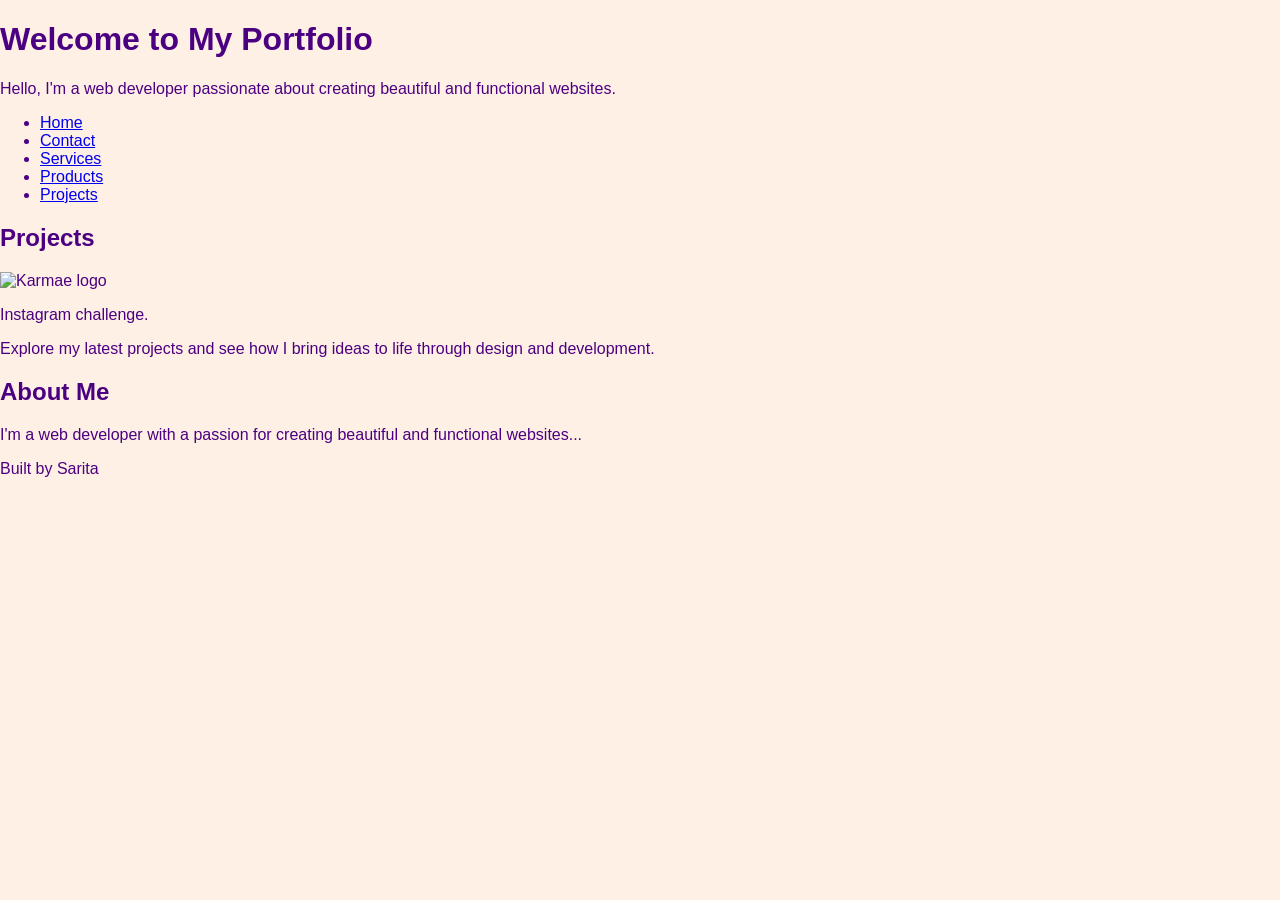
==== index.html @ 583e8f83 "html update" ====
<!DOCTYPE html>
<html lang="en">
<head>
    <meta charset="UTF-8">
    <meta name="viewport" content="width=device-width, initial-scale=1.0">
    <link rel="stylesheet" href="styles.css">
    <title>Portfolio</title>
</head>
<body>
    <header>
        <h1>Welcome to My Portfolio</h1>
        <p>Hello, I'm a web developer passionate about creating beautiful and functional websites.</p>
        <nav>
            <ul>
                <li><a href="index.html">Home</a></li>
                <li><a href="#contact">Contact</a></li>
                <li><a href="#services">Services</a></li>
                <li><a href="#products">Products</a></li>
                <li><a href="#projects">Projects</a></li>
            </ul>
        </nav>
    </header>

    <main>
        <section id="projects">
            <h2>Projects</h2>
            <img src="karmae_final.png" alt="Karmae logo">
            <p>Instagram challenge.</p>
            <p>Explore my latest projects and see how I bring ideas to life through design and development.</p>
        </section>

        <section id="about">
            <h2>About Me</h2>
            <p>I'm a web developer with a passion for creating beautiful and functional websites...</p>
        </section>
    </main>

    <footer>
        <p>Built by Sarita</p>
    </footer>
</body>
</html>
---- styles.css ----
/* css by Sarita Carey
/ * Color Palette
peach
linen
light yellow
deep purple
*/

/* Global Styles */
body {
    font-family: 'Arial', sans-serif;
    background-color: #fff0e5; /* light yellow */
    color: #4b0082; /* deep purple */
    margin: 0;
    padding: 0;
}
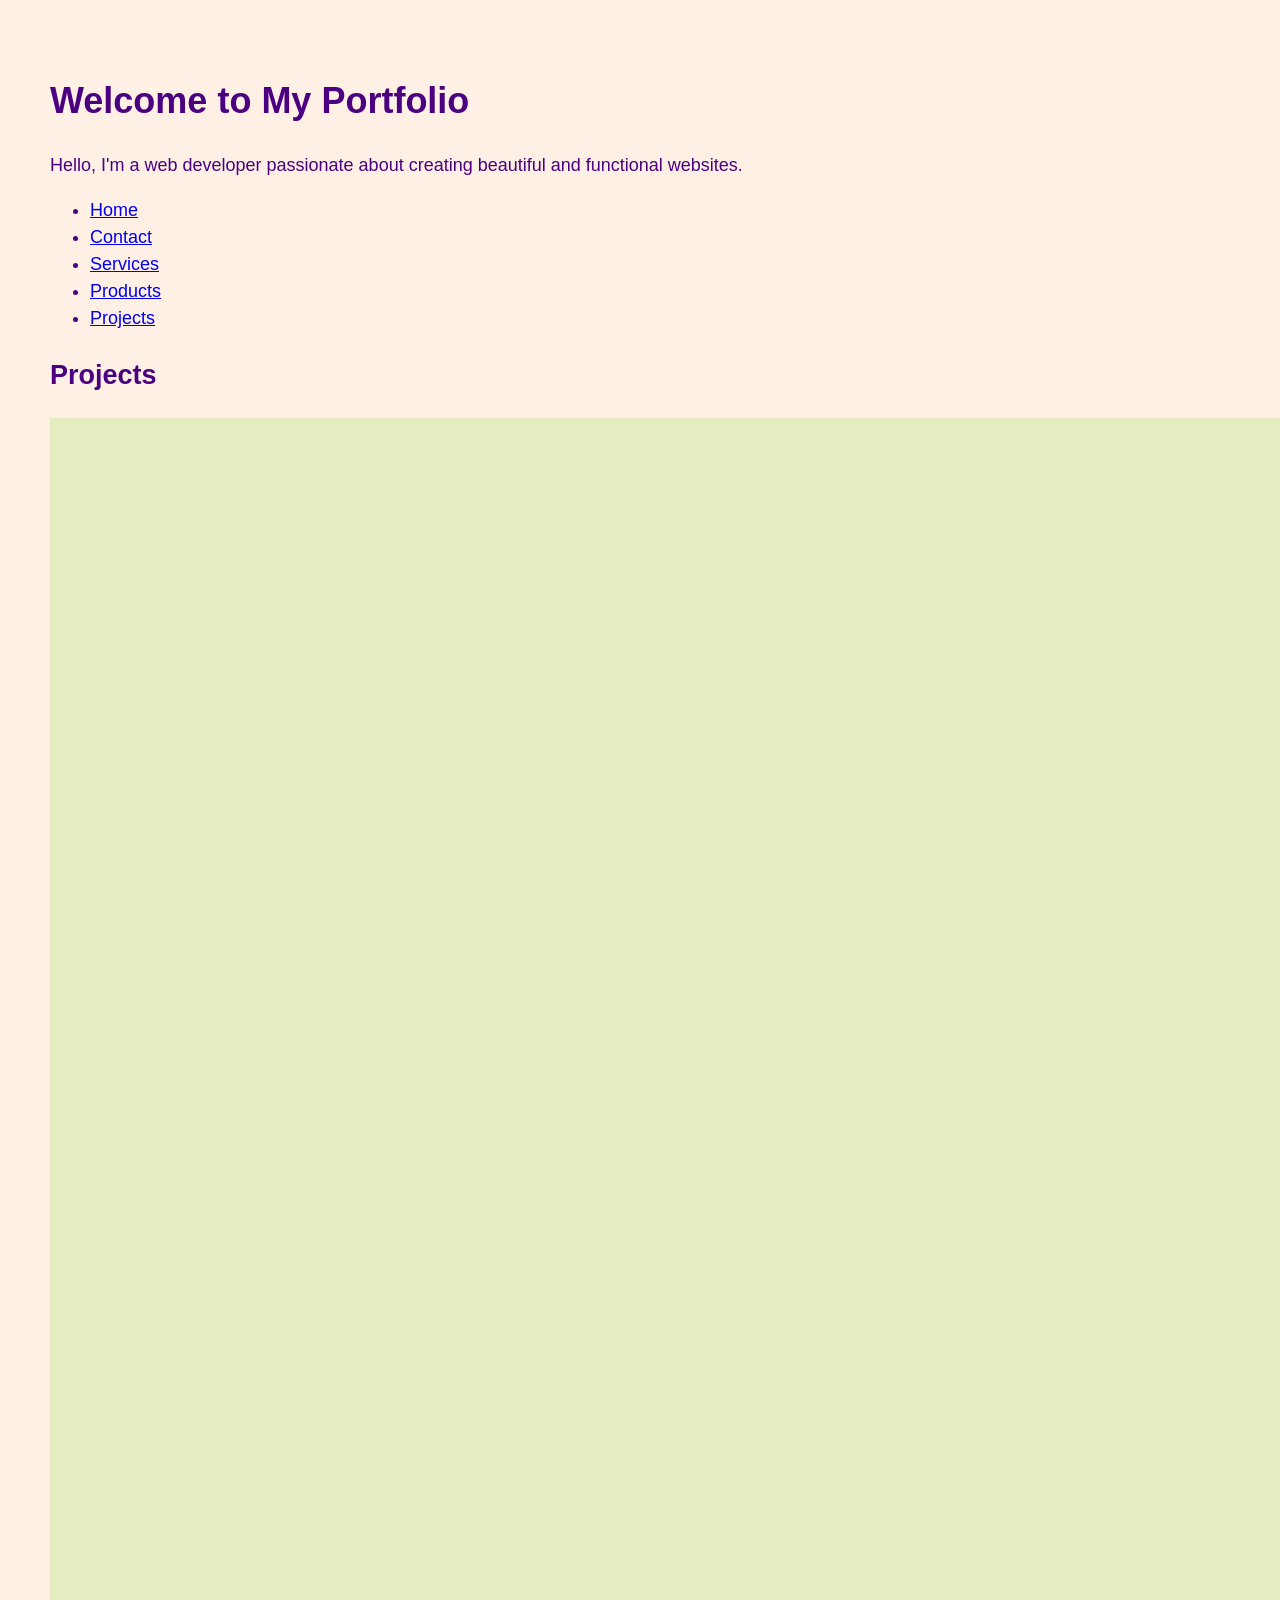
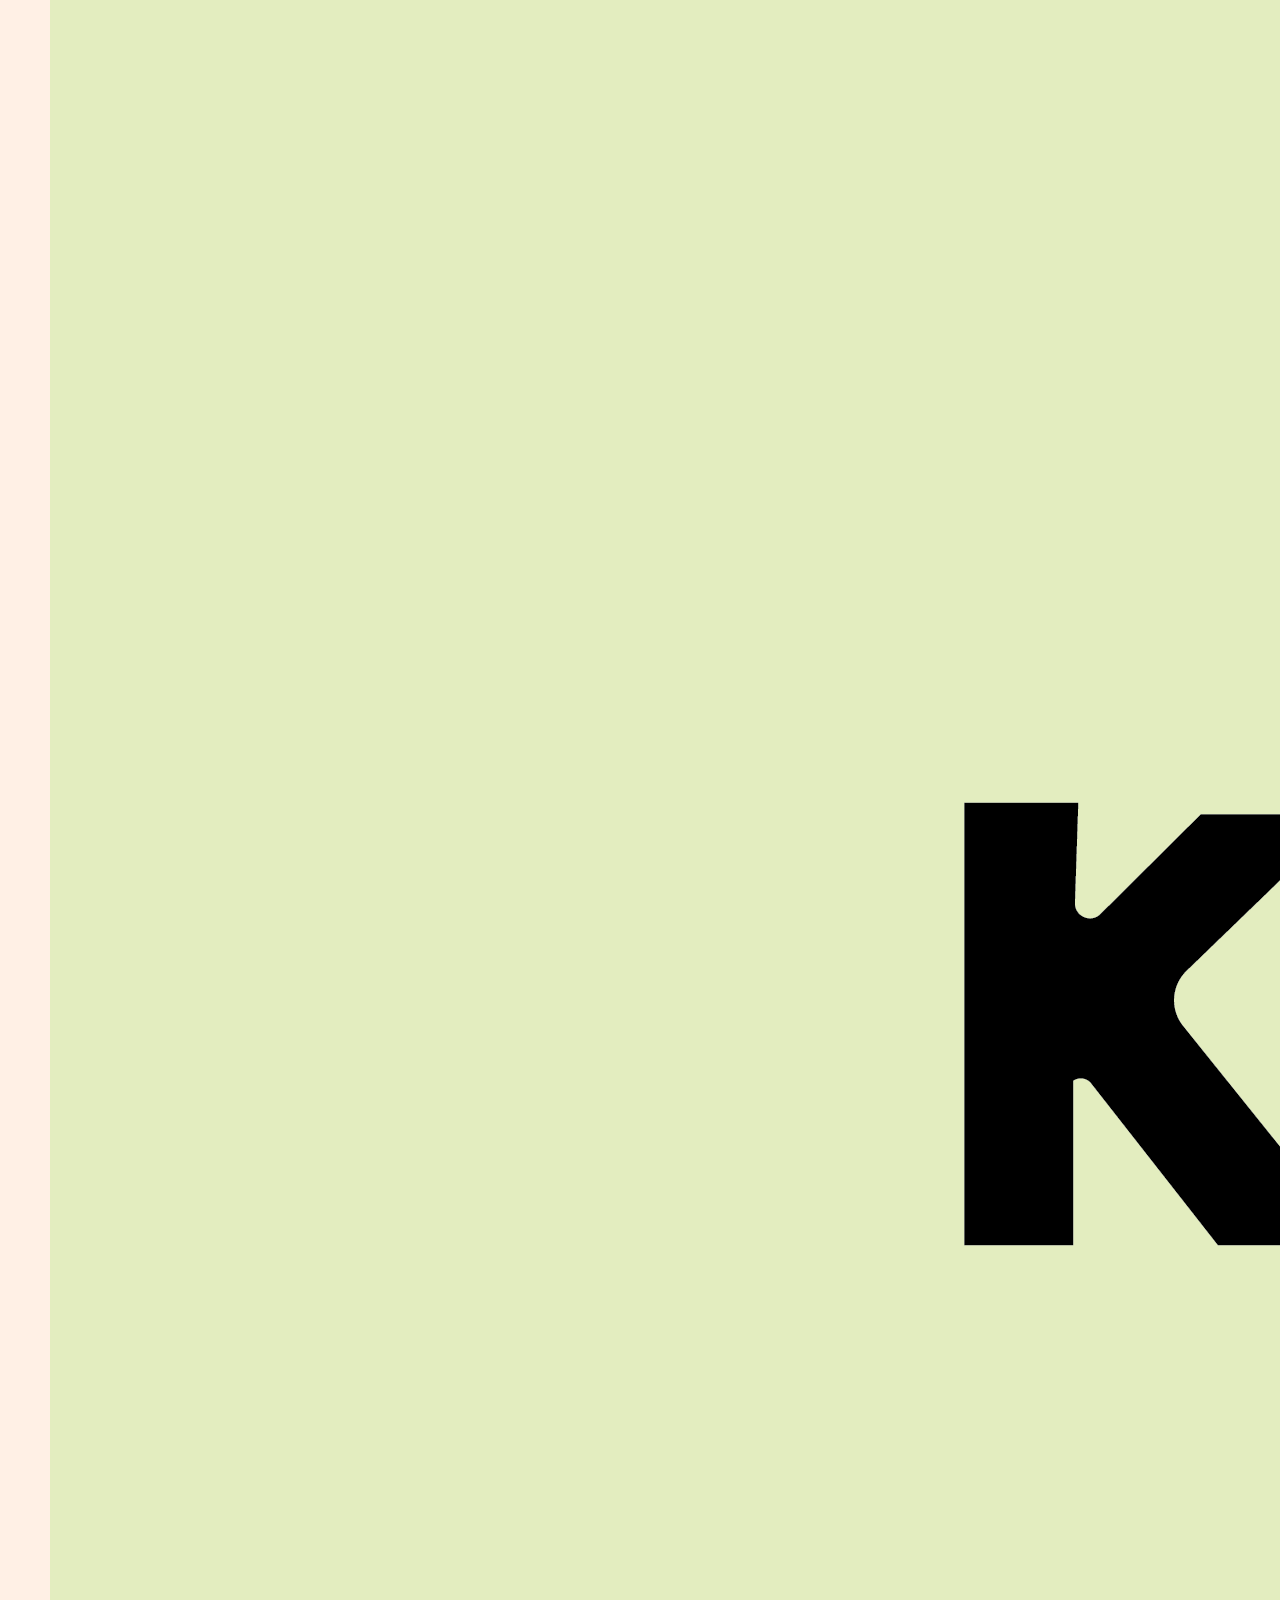
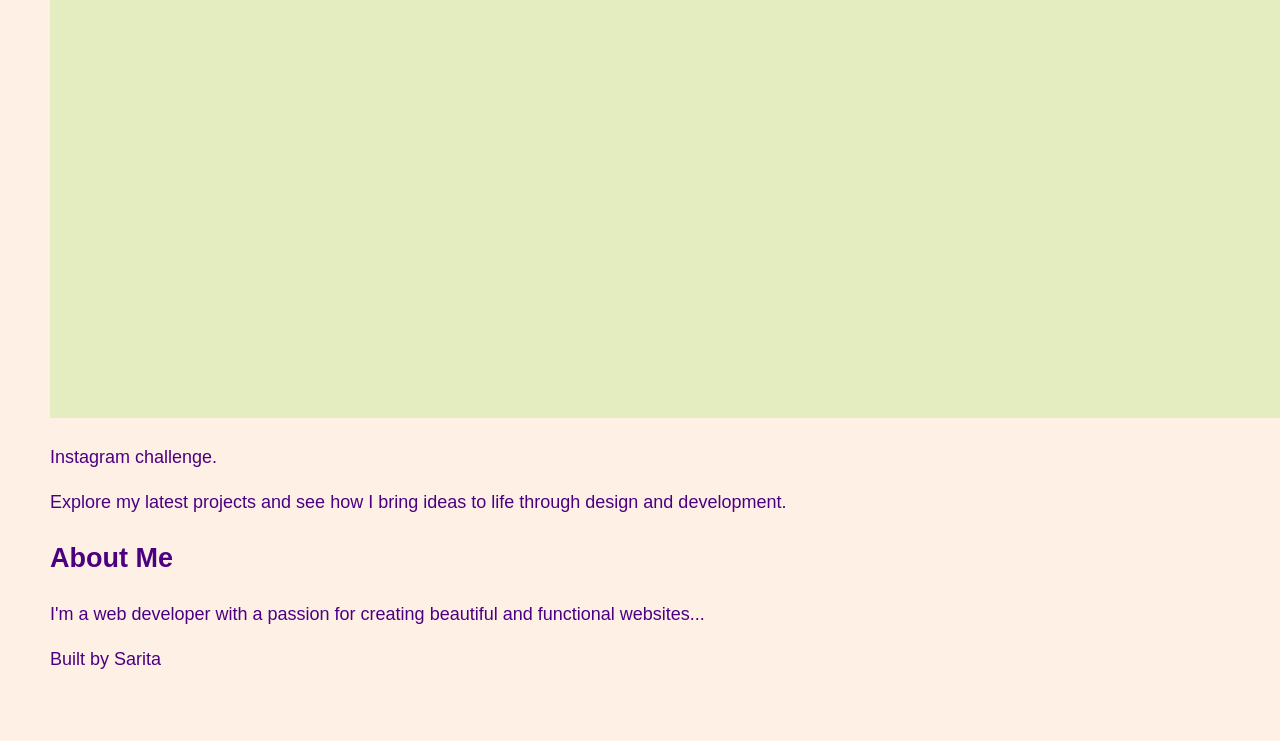
==== commit 14329047: "html iteration" ====
--- a/index.html
+++ b/index.html
@@ -13,10 +13,10 @@
         <nav>
             <ul>
                 <li><a href="index.html">Home</a></li>
-                <li><a href="#contact">Contact</a></li>
-                <li><a href="#services">Services</a></li>
-                <li><a href="#products">Products</a></li>
-                <li><a href="#projects">Projects</a></li>
+                <li><a href="contact.html">Contact</a></li>
+                <li><a href="services.html">Services</a></li>
+                <li><a href="products.html">Products</a></li>
+                <li><a href="projects.html">Projects</a></li>
             </ul>
         </nav>
     </header>
--- a/styles.css
+++ b/styles.css
@@ -1,16 +1,34 @@
 /* css by Sarita Carey
-/ * Color Palette
-peach
-linen
-light yellow
-deep purple
-*/
+/* Color Palette: peach linen, light yellow, deep purple */
+/* Global Styles */
+/* ==========================================
+   Mobile-First Base Styles (Phones)
+   ========================================== */
+body {                
+    font-family: 'Arial', sans-serif;                
+    background-color: #fff0e5; /* peach linen */                
+    color: #4b0082; /* deep purple (indigo) */                
+    margin: 0;                
+    padding: 15px; /* Added padding for mobile screen edges */
+    font-size: 16px; /* Good base size for mobile */
+    line-height: 1.5;
+}
 
-/* Global Styles */
-body {
-    font-family: 'Arial', sans-serif;
-    background-color: #fff0e5; /* light yellow */
-    color: #4b0082; /* deep purple */
-    margin: 0;
-    padding: 0;
-}+/* ==========================================
+   Tablet Styles (e.g., 768px and up)
+   ========================================== */
+@media (min-width: 768px) {
+    body {
+        padding: 30px; /* More padding on larger screens */
+        font-size: 18px;
+    }
+}
+
+/* ==========================================
+   Desktop Styles (e.g., 1024px and up)
+   ========================================== */
+@media (min-width: 1024px) {
+    body {
+        padding: 50px; /* Even more space on desktop */
+    }
+}
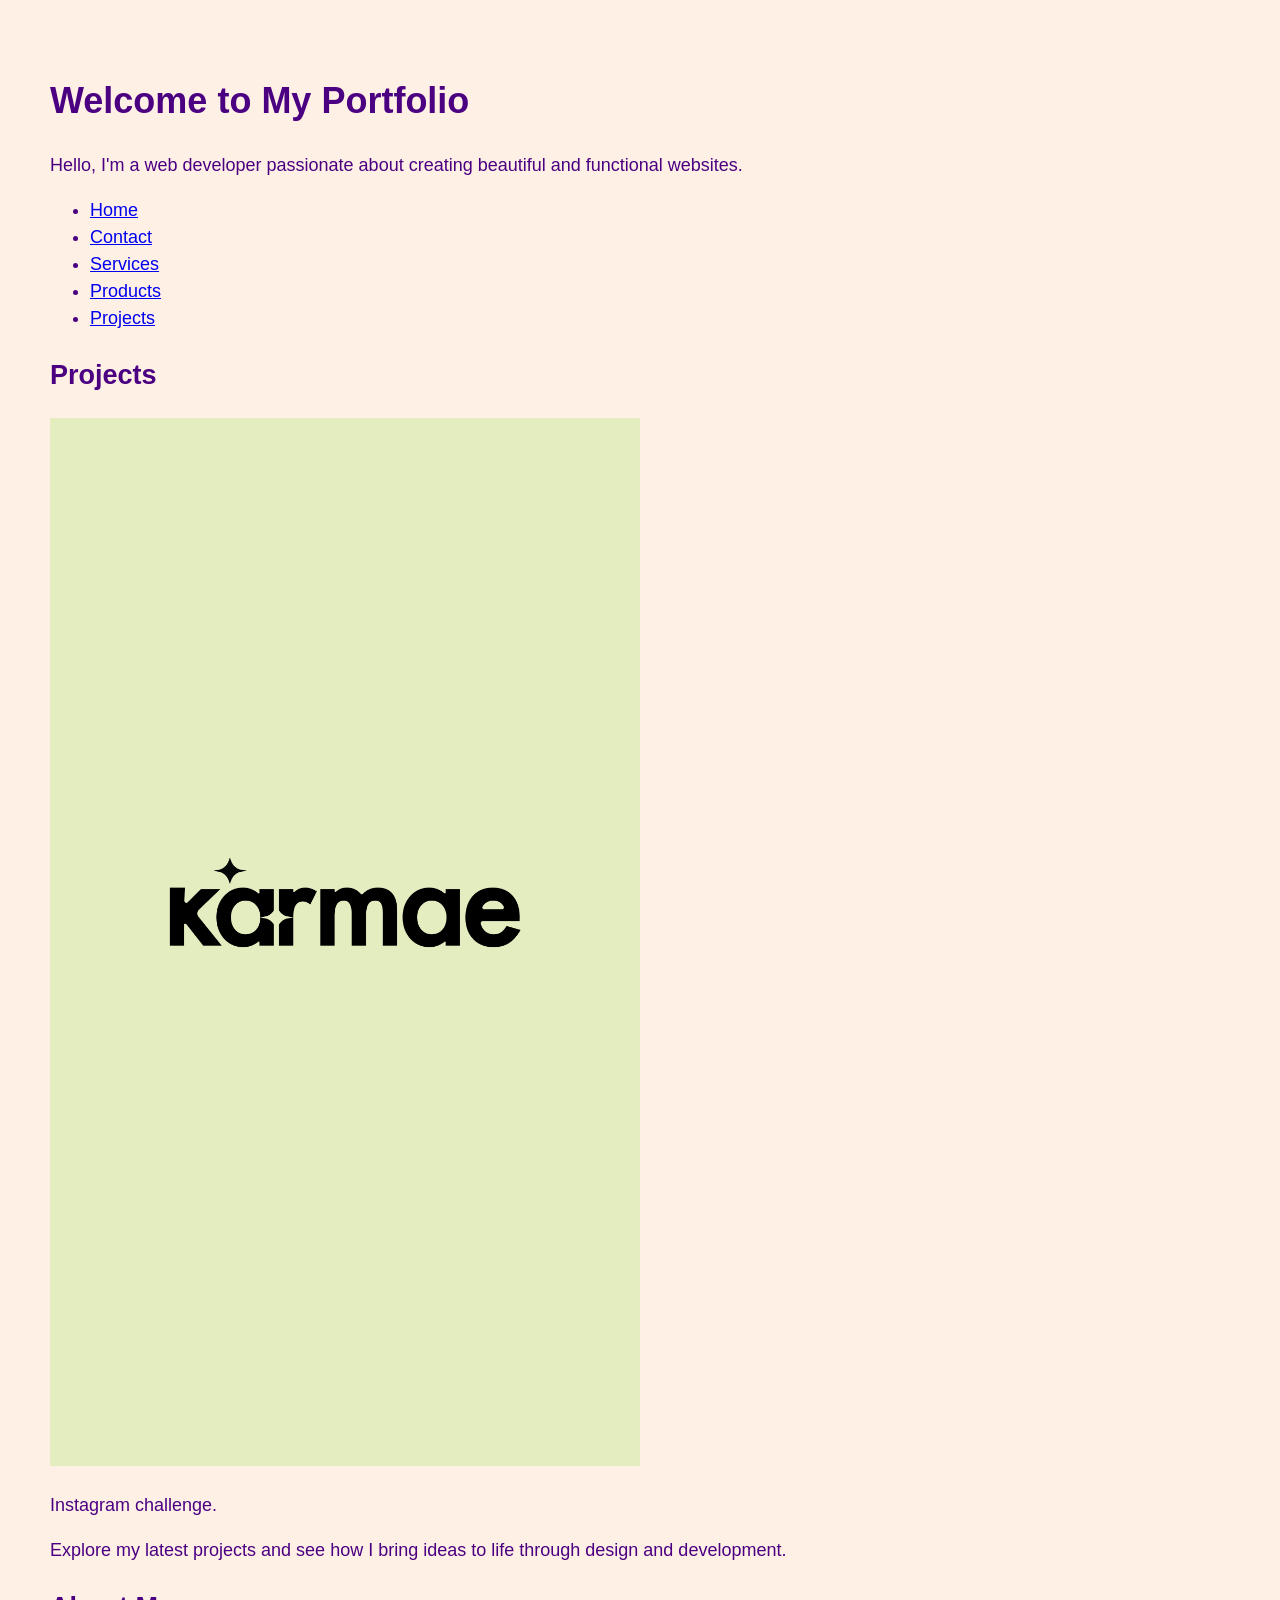
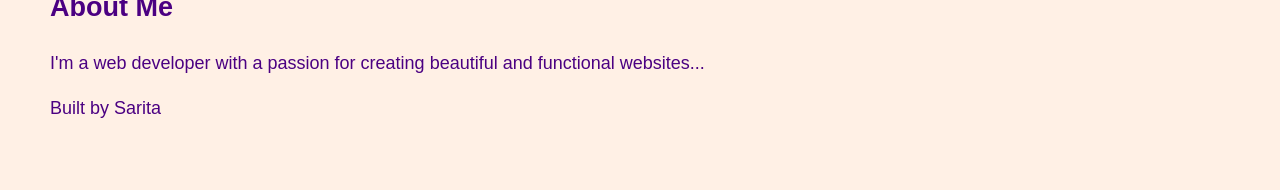
==== commit 39cdfa9a: "html and css update" ====
--- a/index.html
+++ b/index.html
@@ -24,7 +24,7 @@
     <main>
         <section id="projects">
             <h2>Projects</h2>
-            <img src="karmae_final.png" alt="Karmae logo">
+            <img src="karmae_final.png" alt="Karmae logo" style="width: 50%; height: auto;">
             <p>Instagram challenge.</p>
             <p>Explore my latest projects and see how I bring ideas to life through design and development.</p>
         </section>
--- a/styles.css
+++ b/styles.css
@@ -4,14 +4,35 @@
 /* ==========================================
    Mobile-First Base Styles (Phones)
    ========================================== */
-body {                
-    font-family: 'Arial', sans-serif;                
-    background-color: #fff0e5; /* peach linen */                
-    color: #4b0082; /* deep purple (indigo) */                
-    margin: 0;                
+body {
+    font-family: 'Arial', sans-serif;
+    background-color: #fff0e5; /* peach linen */
+    color: #4b0082; /* deep purple (indigo) */
+    margin: 0;
     padding: 15px; /* Added padding for mobile screen edges */
     font-size: 16px; /* Good base size for mobile */
     line-height: 1.5;
+}
+
+/* --- Added Layout & Image Styles --- */
+.container {
+    max-width: 1200px;
+    margin: 0 auto; /* Centers the content */
+}
+
+.photo-grid {
+    display: flex;
+    flex-wrap: wrap; /* Allows items to wrap to the next line */
+    gap: 15px; /* Space between photos */
+    justify-content: center; /* Centers photos if they don't fill the row */
+}
+
+.photo-grid img {
+    /* Mobile: Photos take up almost full width */
+    width: calc(100% - 0px);
+    height: auto; /* Maintains aspect ratio */
+    object-fit: cover; /* Crops image to fit if height is set */
+    border-radius: 8px; /* Optional: smooth corners */
 }
 
 /* ==========================================
@@ -22,6 +43,11 @@
         padding: 30px; /* More padding on larger screens */
         font-size: 18px;
     }
+
+    .photo-grid img {
+        /* Tablet: 2 photos per row (minus gap) */
+        width: calc(50% - 15px);
+    }
 }
 
 /* ==========================================
@@ -31,4 +57,9 @@
     body {
         padding: 50px; /* Even more space on desktop */
     }
+
+    .photo-grid img {
+        /* Desktop: 3 photos per row (minus gaps) */
+        width: calc(33.333% - 15px);
+    }
 }
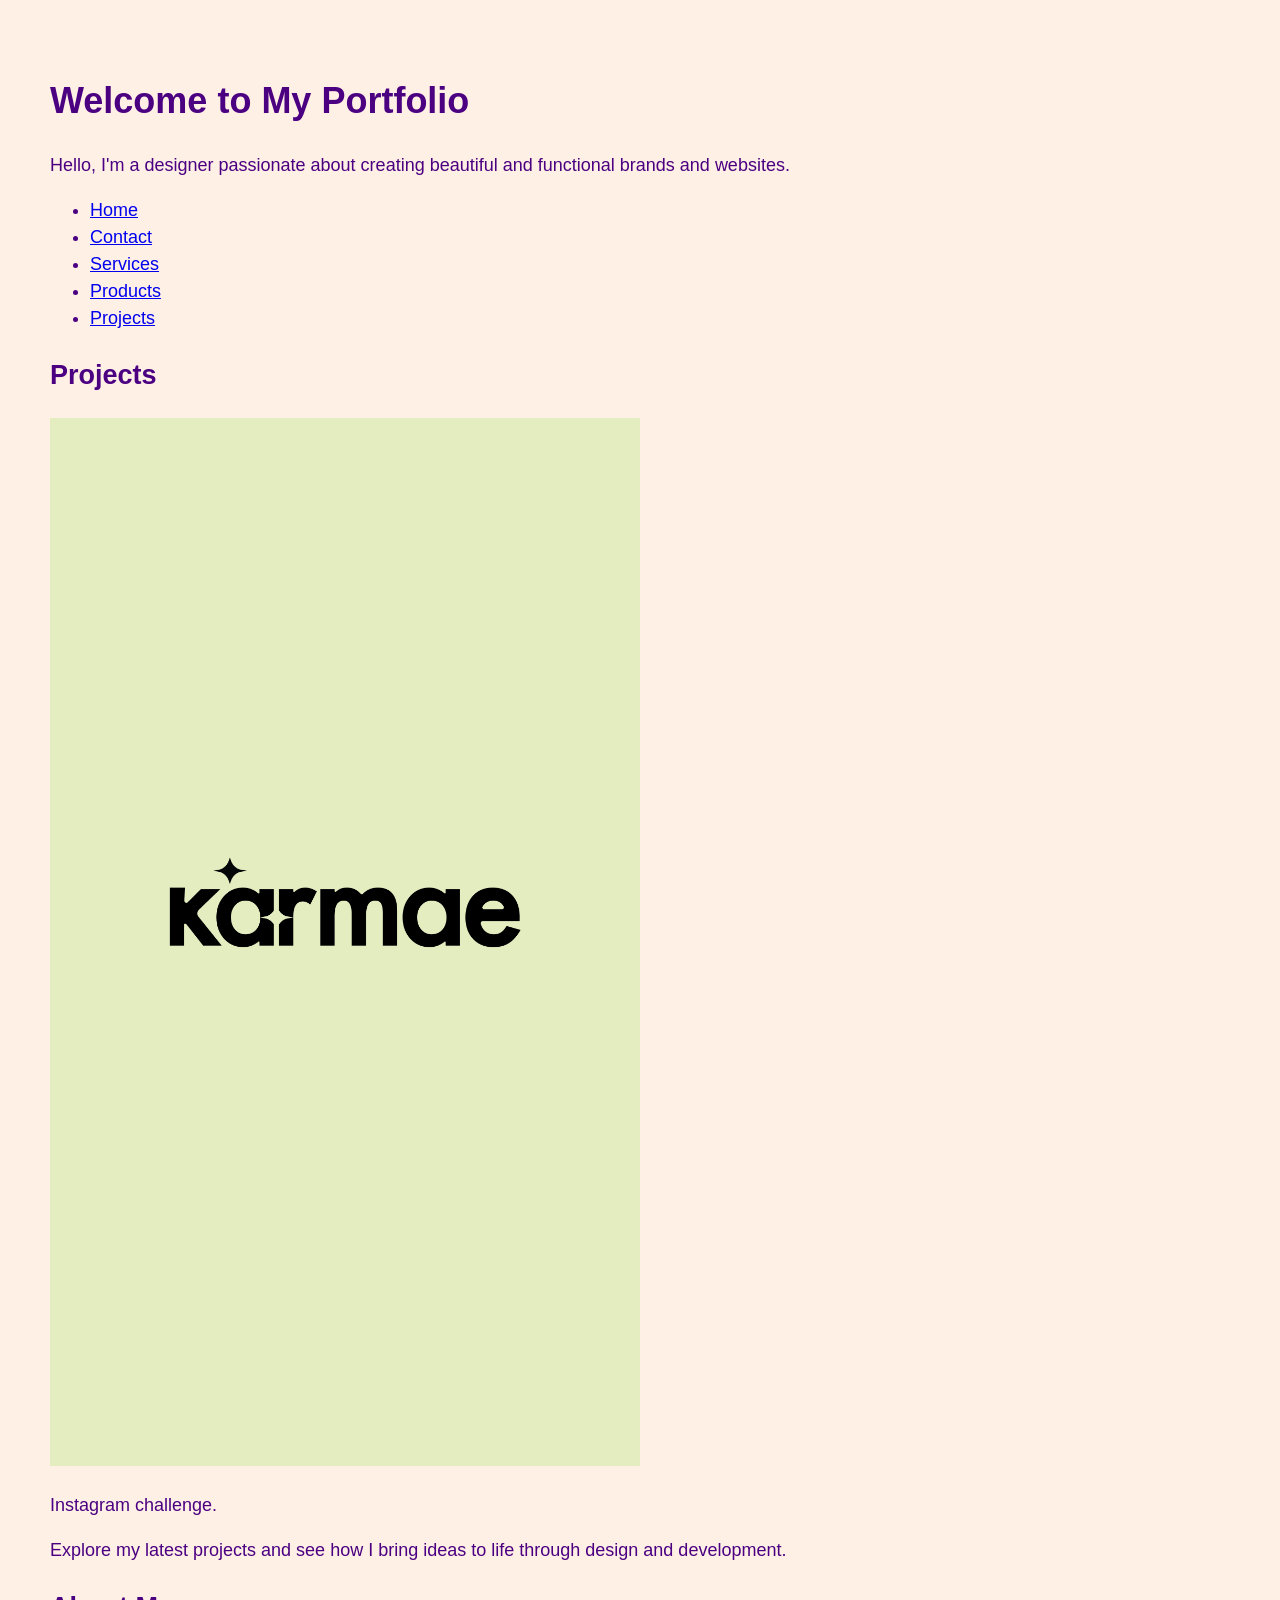
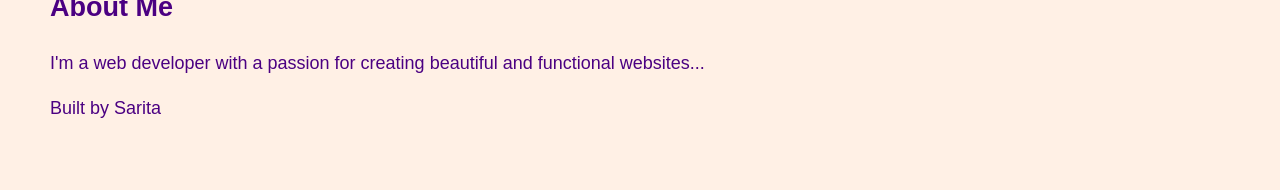
==== commit 5816650c: "update html" ====
--- a/index.html
+++ b/index.html
@@ -9,7 +9,7 @@
 <body>
     <header>
         <h1>Welcome to My Portfolio</h1>
-        <p>Hello, I'm a web developer passionate about creating beautiful and functional websites.</p>
+        <p>Hello, I'm a designer passionate about creating beautiful and functional brands and websites.</p>
         <nav>
             <ul>
                 <li><a href="index.html">Home</a></li>
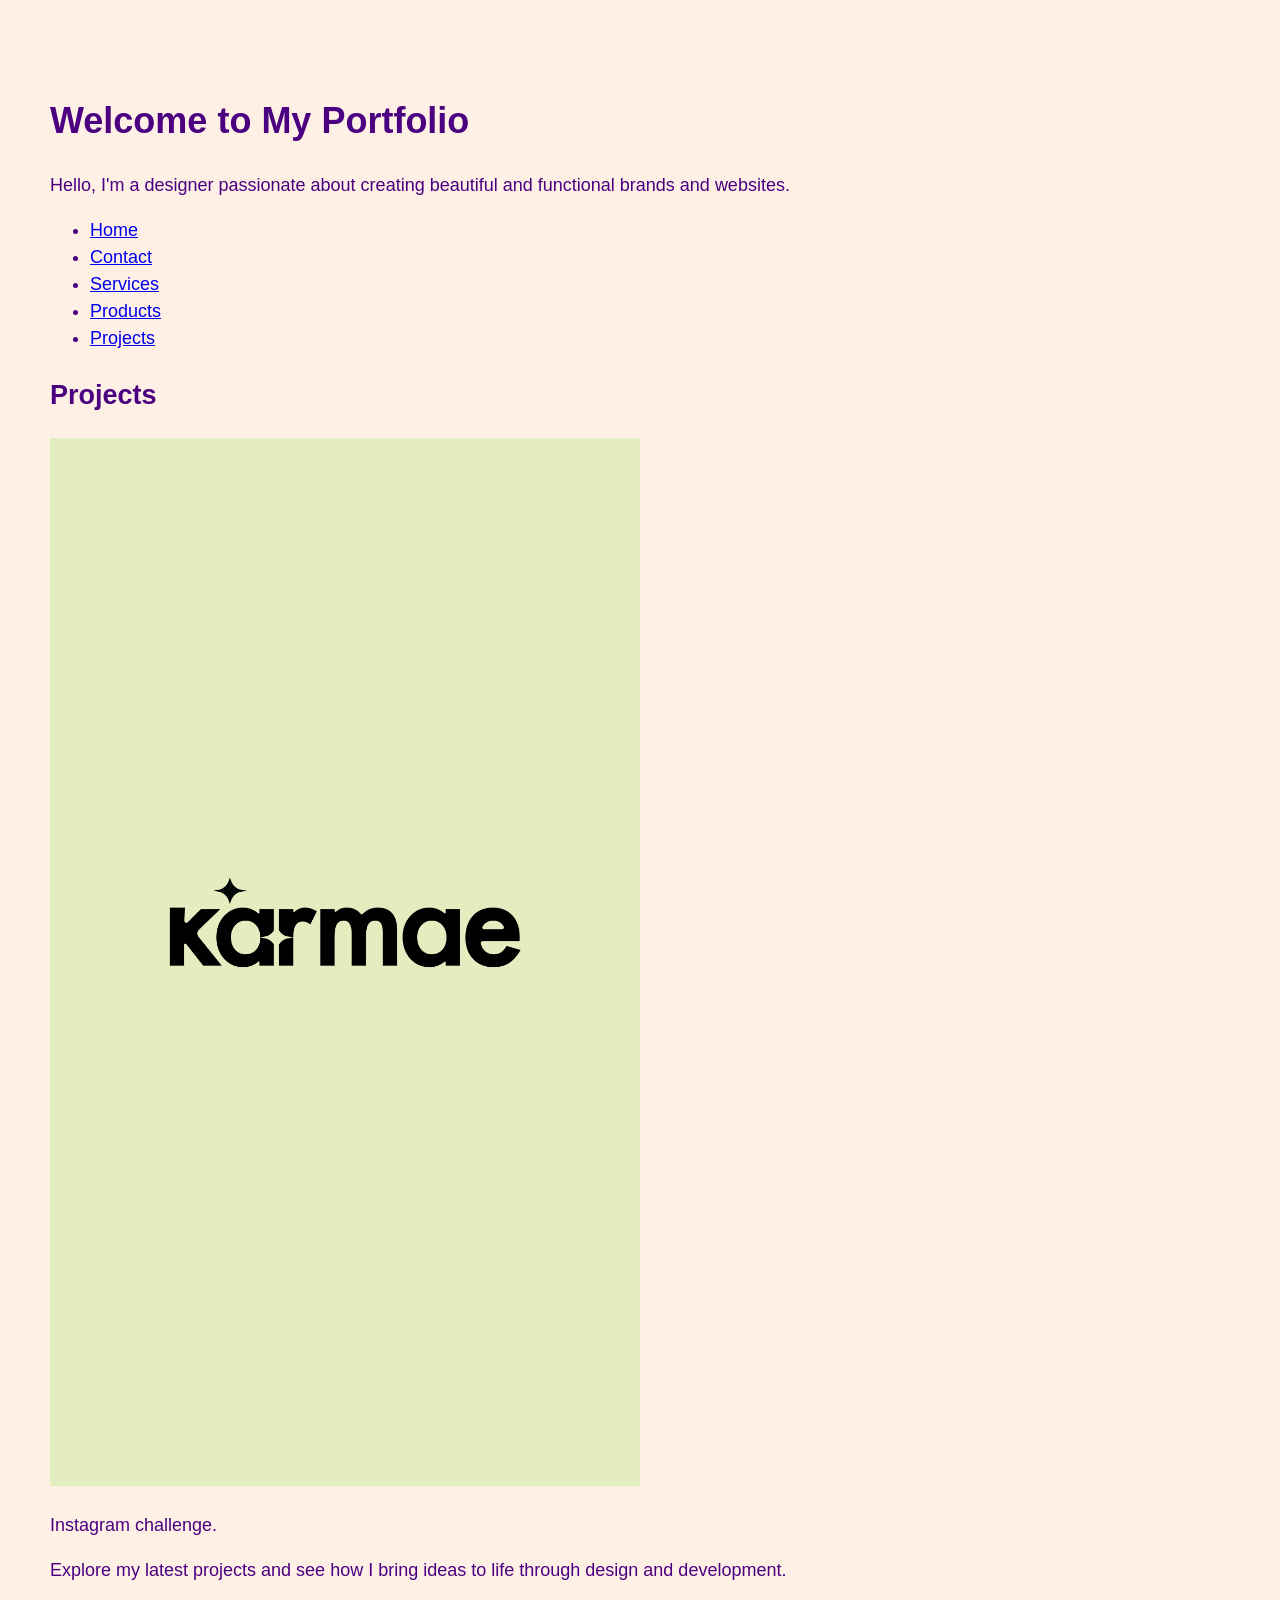
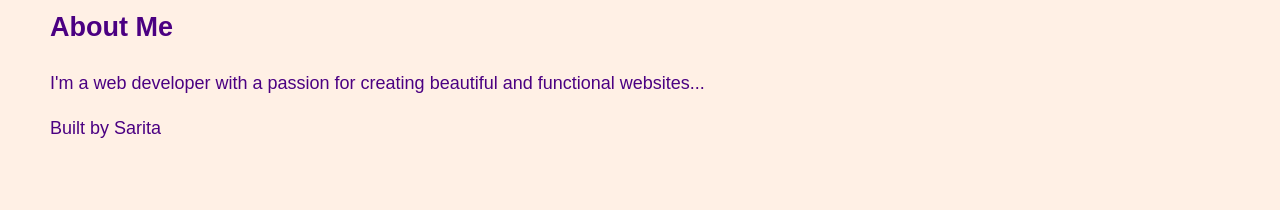
==== commit 82b4fc9e: "html and css update" ====
--- a/index.html
+++ b/index.html
@@ -7,11 +7,12 @@
     <title>Portfolio</title>
 </head>
 <body>
+    <div class="grid-container"></div>
     <header>
         <h1>Welcome to My Portfolio</h1>
         <p>Hello, I'm a designer passionate about creating beautiful and functional brands and websites.</p>
-        <nav>
-            <ul>
+        <nav class="flex-nav">
+            <ul class="nav-links">
                 <li><a href="index.html">Home</a></li>
                 <li><a href="contact.html">Contact</a></li>
                 <li><a href="services.html">Services</a></li>
--- a/styles.css
+++ b/styles.css
@@ -9,30 +9,29 @@
     background-color: #fff0e5; /* peach linen */
     color: #4b0082; /* deep purple (indigo) */
     margin: 0;
-    padding: 15px; /* Added padding for mobile screen edges */
-    font-size: 16px; /* Good base size for mobile */
+    padding: 15px; 
+    font-size: 16px; 
     line-height: 1.5;
 }
 
-/* --- Added Layout & Image Styles --- */
+
 .container {
     max-width: 1200px;
-    margin: 0 auto; /* Centers the content */
+    margin: 0 auto; 
 }
 
 .photo-grid {
     display: flex;
-    flex-wrap: wrap; /* Allows items to wrap to the next line */
-    gap: 15px; /* Space between photos */
-    justify-content: center; /* Centers photos if they don't fill the row */
+    flex-wrap: wrap; 
+    gap: 15px; 
+    justify-content: center; 
 }
 
 .photo-grid img {
-    /* Mobile: Photos take up almost full width */
     width: calc(100% - 0px);
-    height: auto; /* Maintains aspect ratio */
-    object-fit: cover; /* Crops image to fit if height is set */
-    border-radius: 8px; /* Optional: smooth corners */
+    height: auto; 
+    object-fit: cover; 
+    border-radius: 8px; 
 }
 
 /* ==========================================
@@ -40,12 +39,11 @@
    ========================================== */
 @media (min-width: 768px) {
     body {
-        padding: 30px; /* More padding on larger screens */
+        padding: 30px; 
         font-size: 18px;
     }
 
     .photo-grid img {
-        /* Tablet: 2 photos per row (minus gap) */
         width: calc(50% - 15px);
     }
 }
@@ -55,11 +53,19 @@
    ========================================== */
 @media (min-width: 1024px) {
     body {
-        padding: 50px; /* Even more space on desktop */
-    }
+        padding: 50px; 
 
     .photo-grid img {
-        /* Desktop: 3 photos per row (minus gaps) */
         width: calc(33.333% - 15px);
     }
 }
+}
+.grid-container {
+  display: grid;
+  gap: 10px;
+  grid-template-columns: 1fr 3fr 1fr; 
+  grid-template-areas: 
+    "header header header"
+    "main main aside"
+    "footer footer footer";
+}
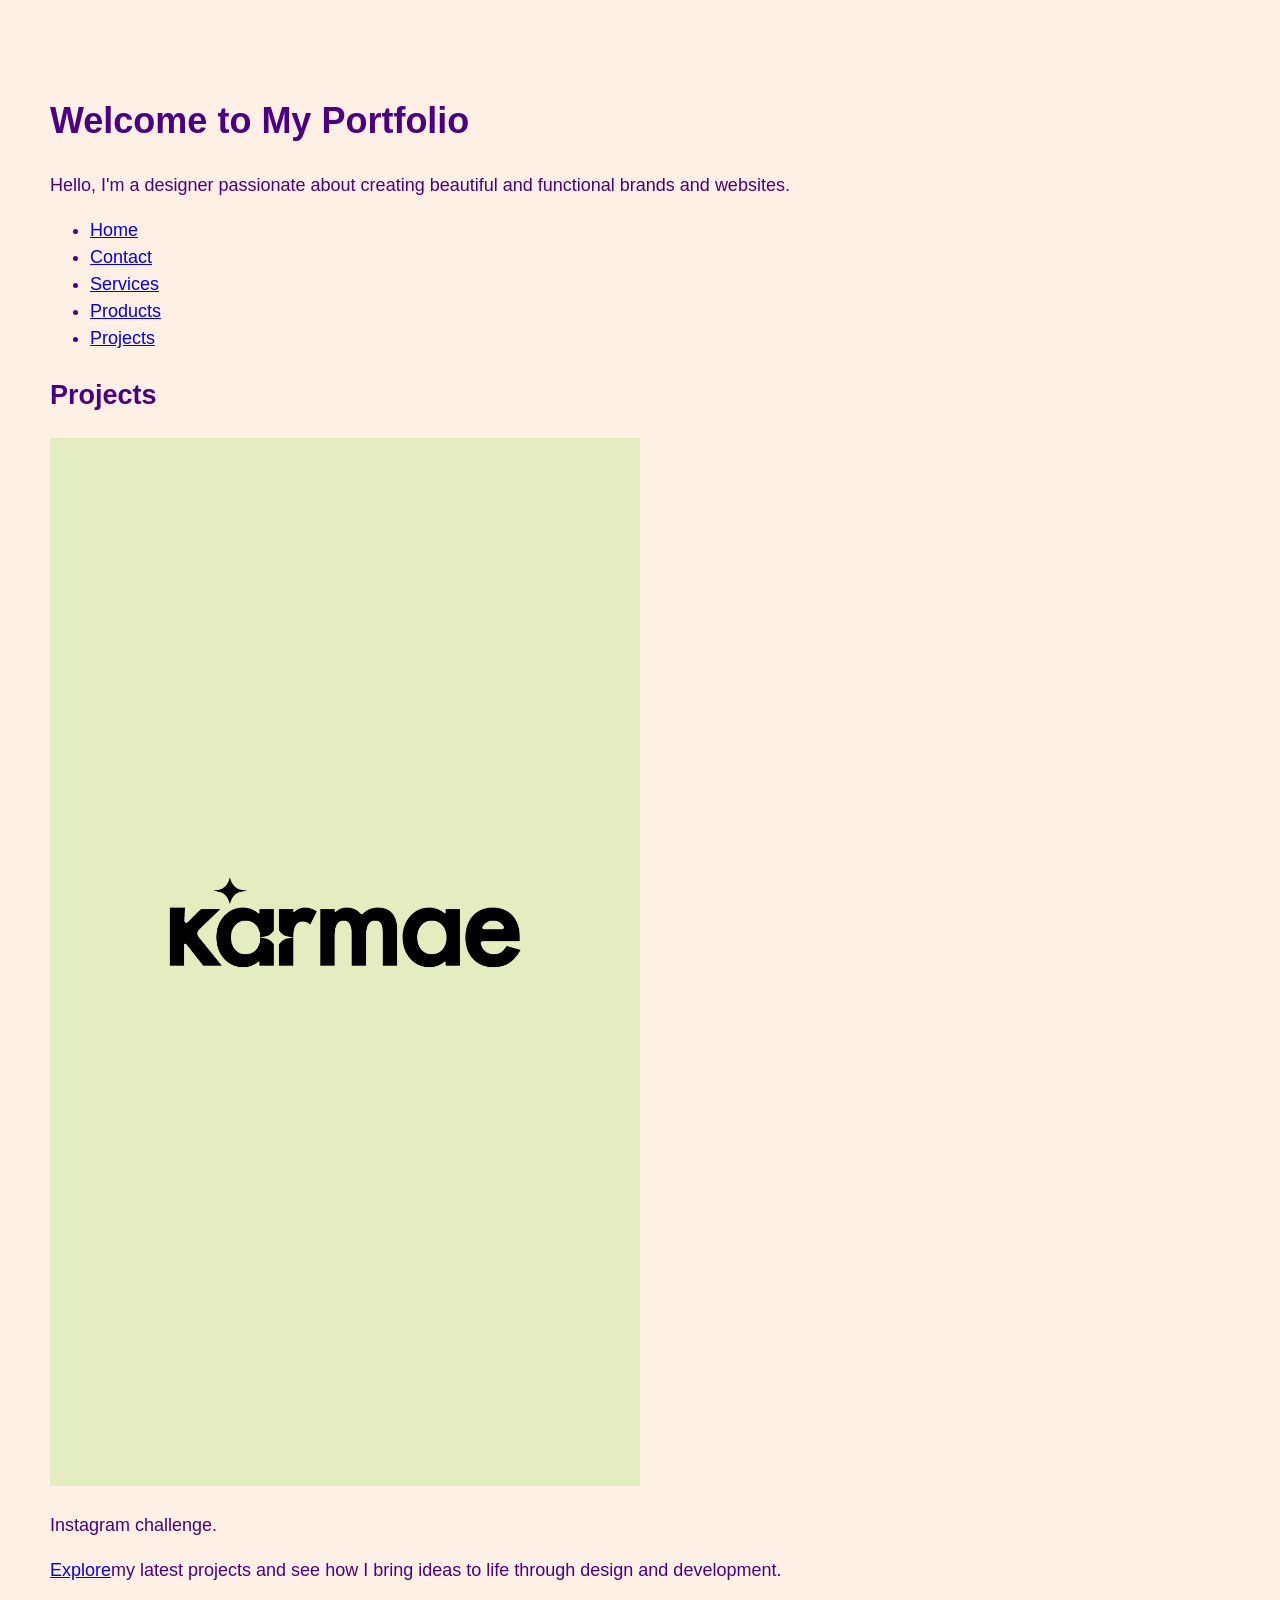
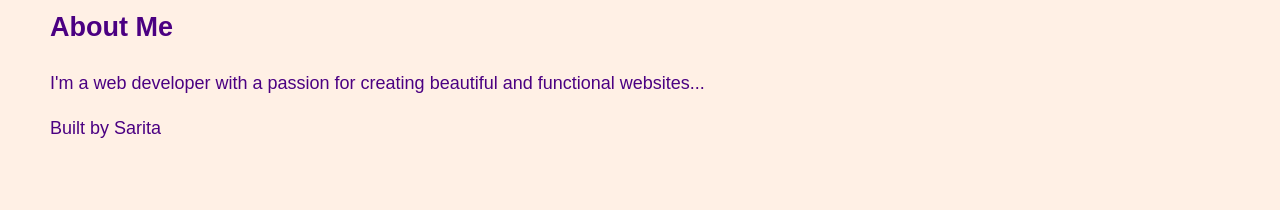
==== commit 16241c90: "update html" ====
--- a/index.html
+++ b/index.html
@@ -27,7 +27,7 @@
             <h2>Projects</h2>
             <img src="karmae_final.png" alt="Karmae logo" style="width: 50%; height: auto;">
             <p>Instagram challenge.</p>
-            <p>Explore my latest projects and see how I bring ideas to life through design and development.</p>
+            <p><a href="#projects">Explore</a>my latest projects and see how I bring ideas to life through design and development.</p>
         </section>
 
         <section id="about">
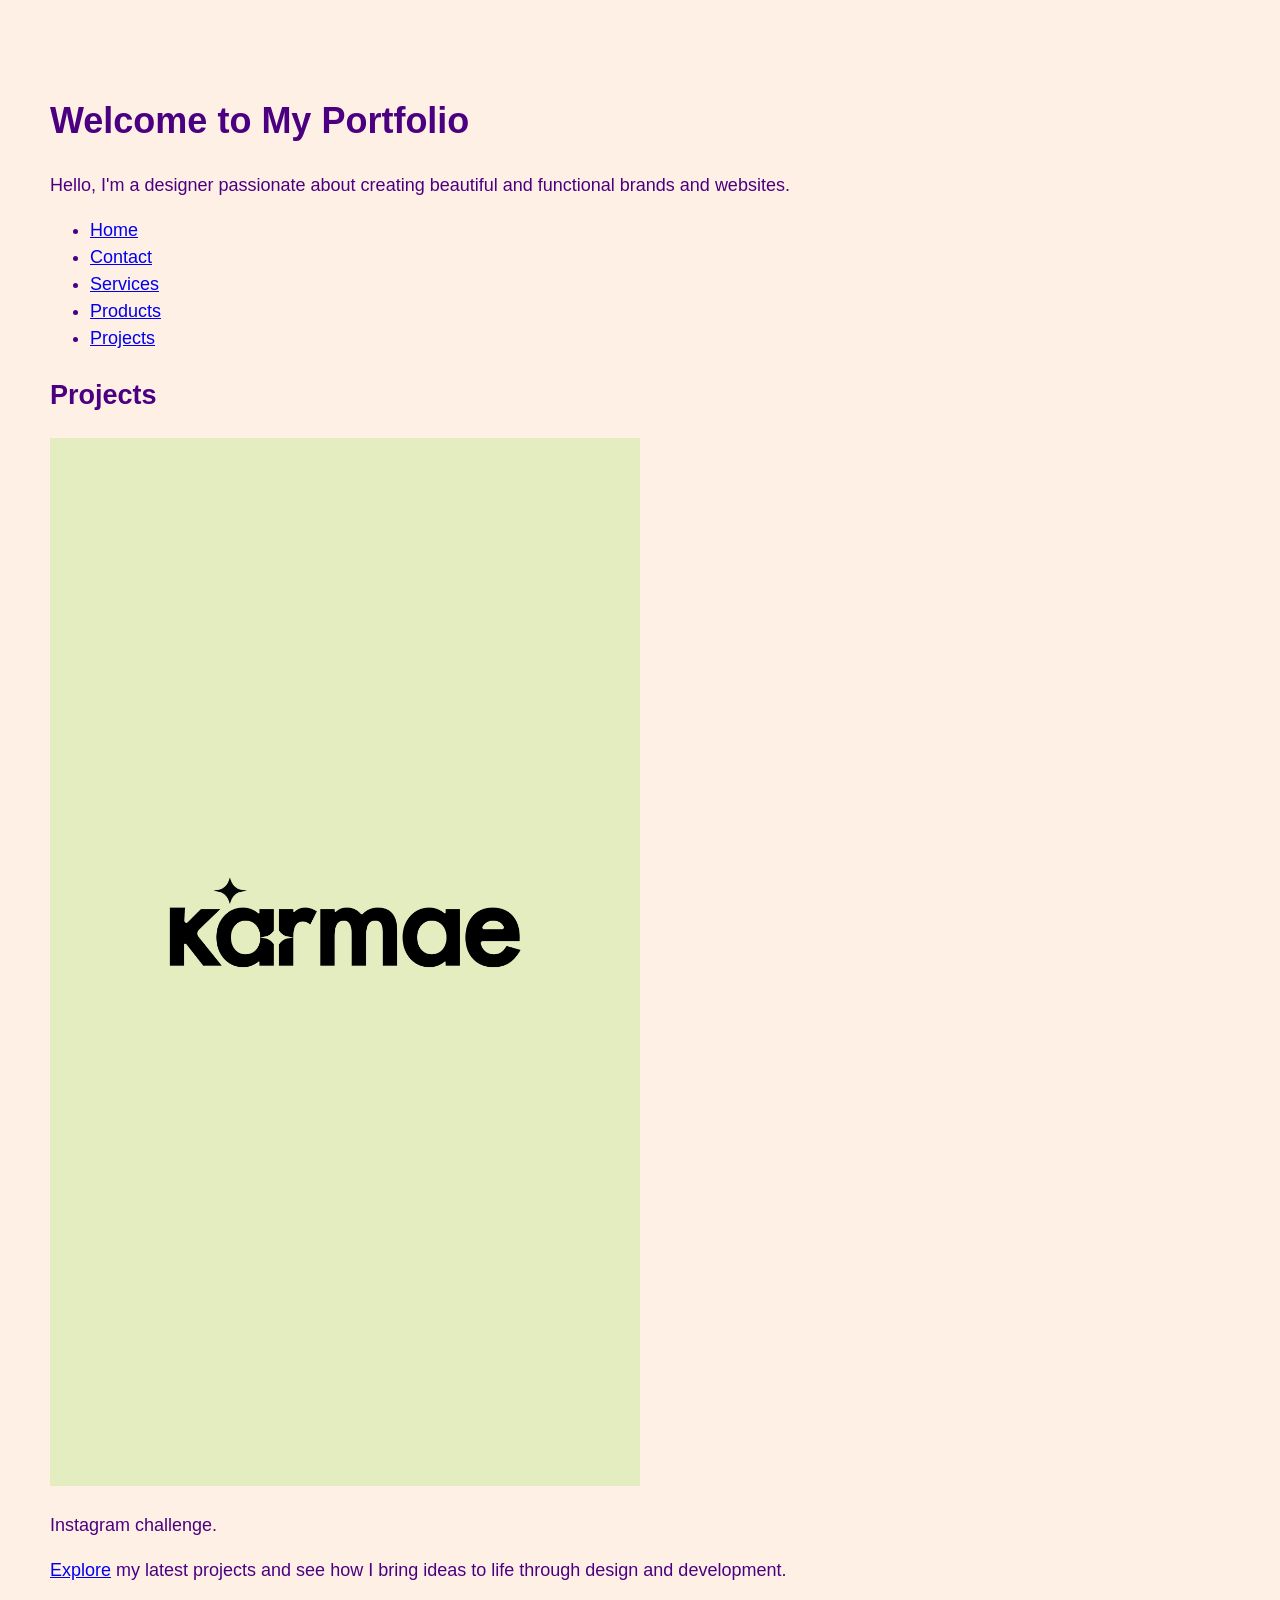
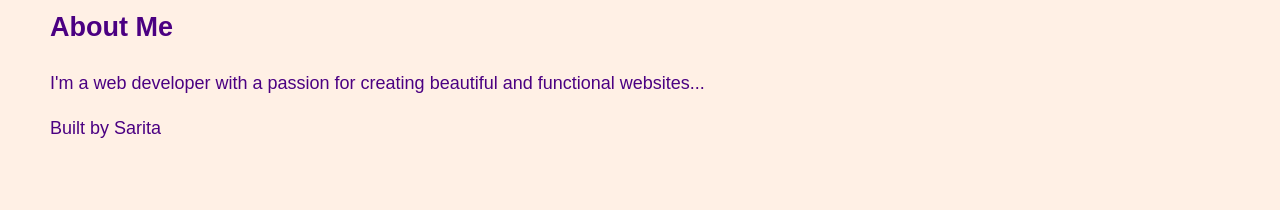
==== commit fa31e2c4: "updated html" ====
--- a/index.html
+++ b/index.html
@@ -27,7 +27,7 @@
             <h2>Projects</h2>
             <img src="karmae_final.png" alt="Karmae logo" style="width: 50%; height: auto;">
             <p>Instagram challenge.</p>
-            <p><a href="#projects">Explore</a>my latest projects and see how I bring ideas to life through design and development.</p>
+            <p><a href="projects.html">Explore</a> my latest projects and see how I bring ideas to life through design and development.</p>
         </section>
 
         <section id="about">
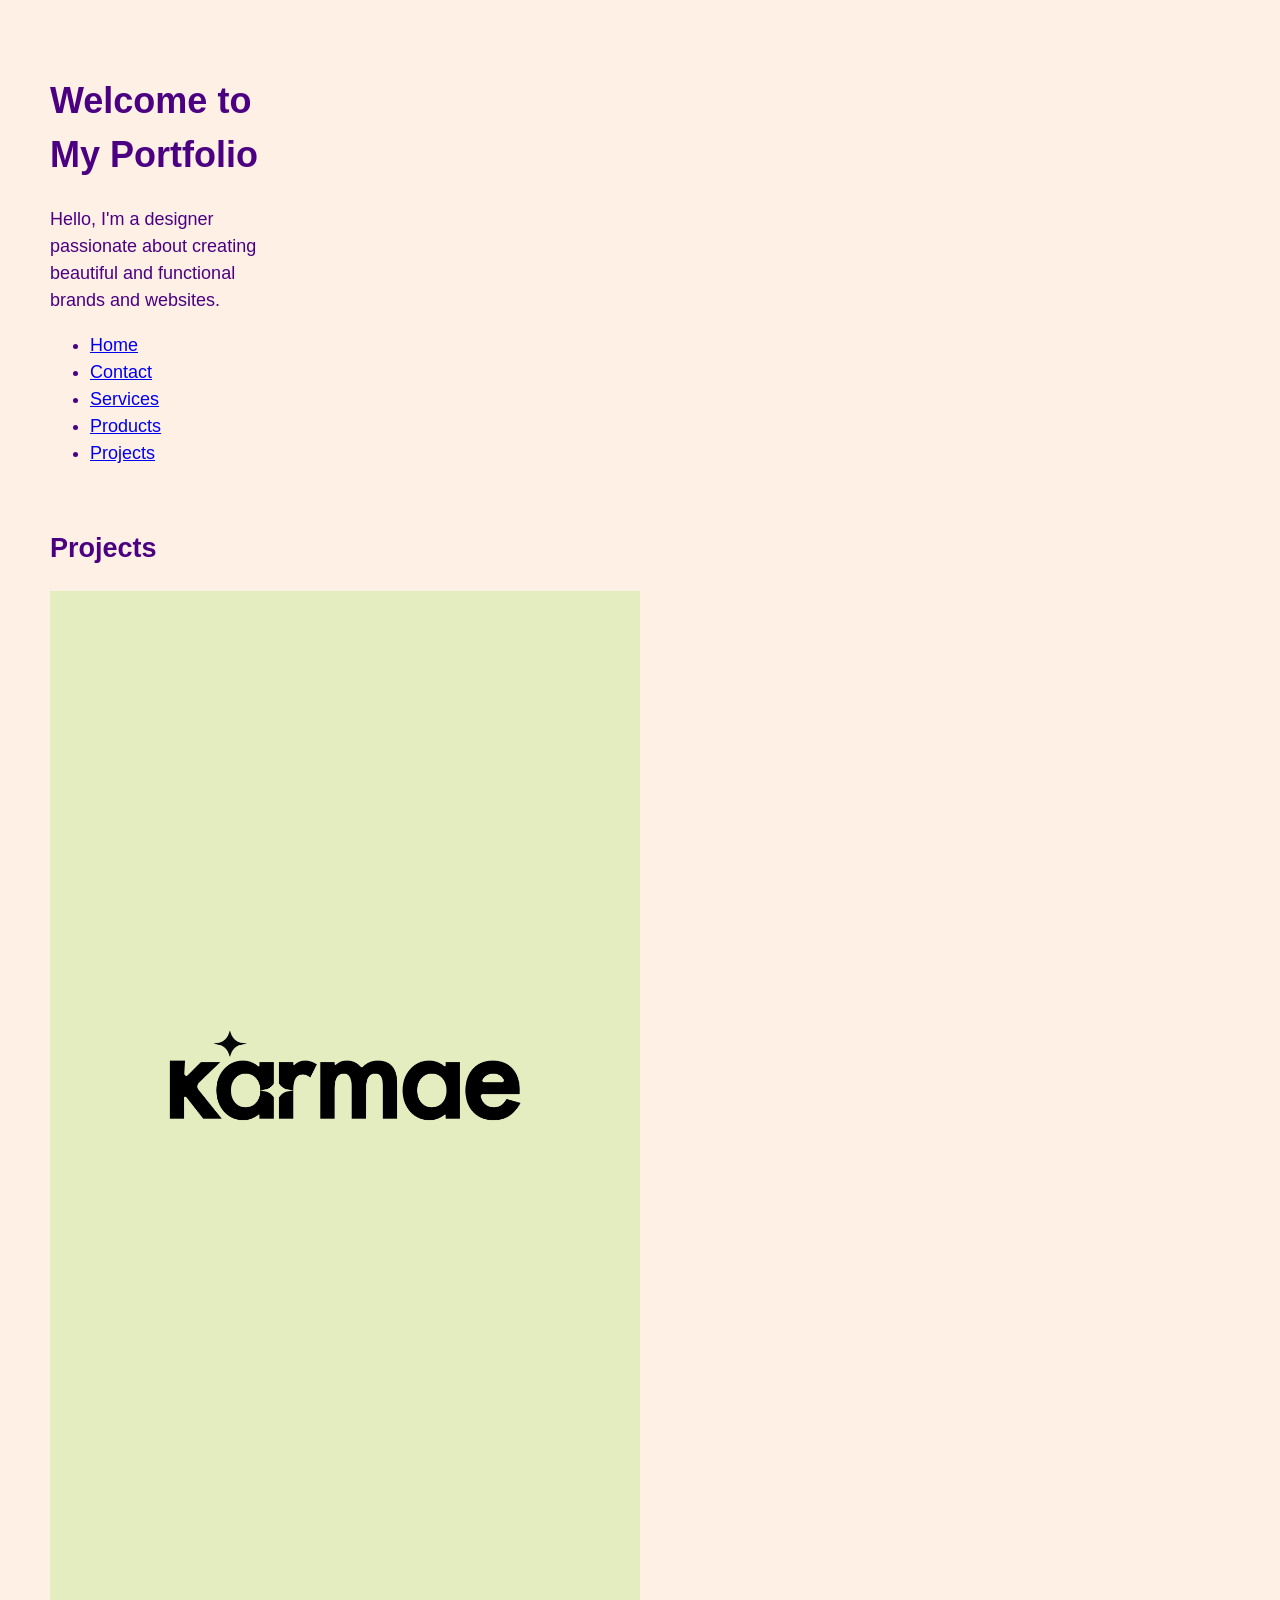
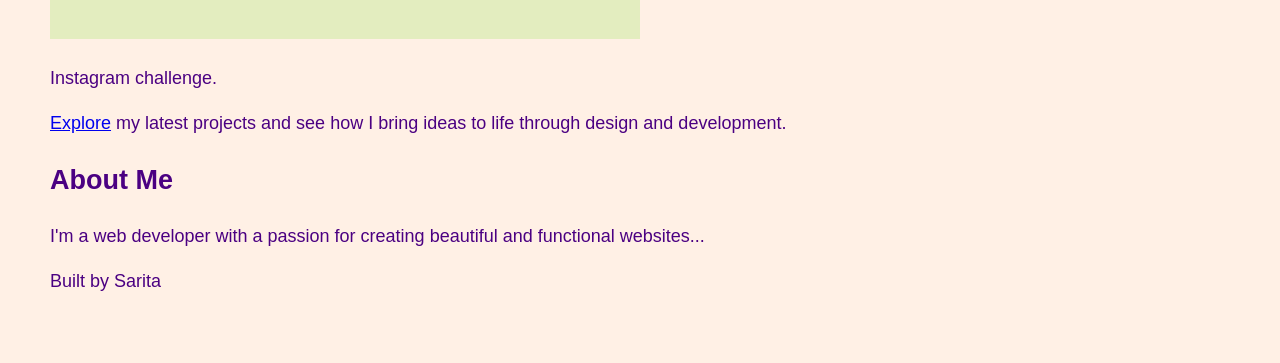
==== commit c03fa1cb: "update html" ====
--- a/index.html
+++ b/index.html
@@ -7,7 +7,7 @@
     <title>Portfolio</title>
 </head>
 <body>
-    <div class="grid-container"></div>
+    <div class="grid-container">
     <header>
         <h1>Welcome to My Portfolio</h1>
         <p>Hello, I'm a designer passionate about creating beautiful and functional brands and websites.</p>
@@ -21,6 +21,7 @@
             </ul>
         </nav>
     </header>
+    </div>
 
     <main>
         <section id="projects">
